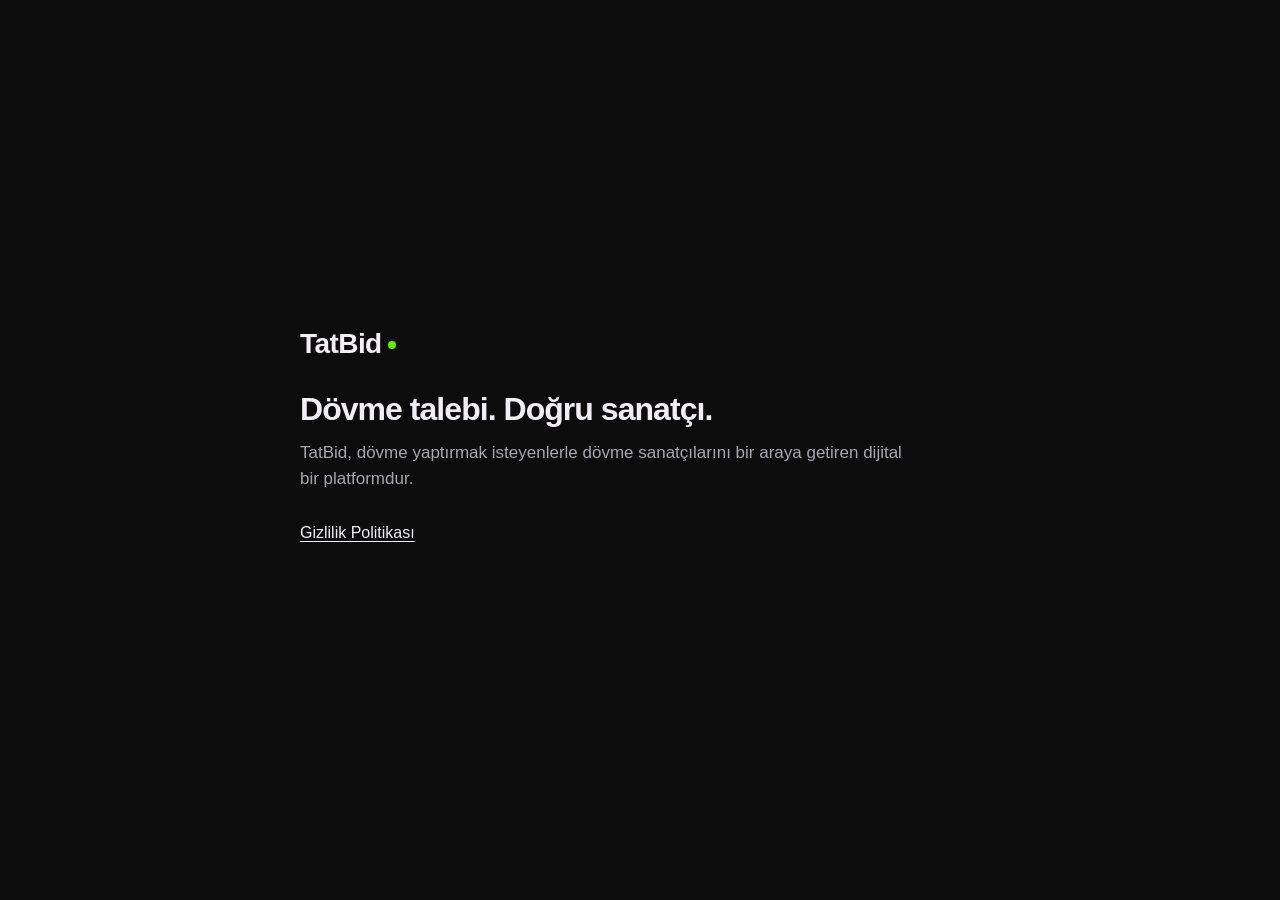
==== index.html @ a927846d "Add TatBid privacy policy site Co-authored-by: Cursor <cursoragent@cursor.com>" ====
<!DOCTYPE html>
<html lang="tr">
  <head>
    <meta charset="utf-8" />
    <meta name="viewport" content="width=device-width, initial-scale=1" />
    <title>TatBid</title>
    <meta
      name="description"
      content="TatBid — dövme yaptırmak isteyenlerle dövme sanatçılarını bir araya getiren platform."
    />
    <link rel="stylesheet" href="/styles.css" />
  </head>
  <body>
    <main class="page page-home">
      <p class="brand">TatBid<span class="dot" aria-hidden="true"></span></p>
      <h1>Dövme talebi. Doğru sanatçı.</h1>
      <p class="lead">
        TatBid, dövme yaptırmak isteyenlerle dövme sanatçılarını bir araya getiren dijital bir
        platformdur.
      </p>
      <nav class="links">
        <a href="/gizlilik-politikasi/">Gizlilik Politikası</a>
      </nav>
    </main>
  </body>
</html>
---- styles.css ----
:root {
  color-scheme: dark;
  --bg: #0c0c0d;
  --text: #f1eff3;
  --muted: #a8a6ad;
  --mark: #5df300;
  --surface: #161617;
  --max: 720px;
}

* {
  box-sizing: border-box;
}

html,
body {
  margin: 0;
  min-height: 100%;
  background: var(--bg);
  color: var(--text);
  font-family:
    -apple-system,
    BlinkMacSystemFont,
    'Segoe UI',
    sans-serif;
  line-height: 1.55;
}

a {
  color: var(--text);
  text-underline-offset: 3px;
}

a:hover {
  color: var(--mark);
}

.page {
  max-width: var(--max);
  margin: 0 auto;
  padding: 48px 20px 80px;
}

.page-home {
  min-height: 100vh;
  display: flex;
  flex-direction: column;
  justify-content: center;
}

.brand {
  margin: 0 0 24px;
  font-size: 28px;
  font-weight: 700;
  letter-spacing: -0.02em;
}

.dot {
  display: inline-block;
  width: 8px;
  height: 8px;
  margin-left: 6px;
  border-radius: 50%;
  background: var(--mark);
  vertical-align: 4px;
}

h1 {
  margin: 0 0 12px;
  font-size: 32px;
  line-height: 1.2;
  letter-spacing: -0.03em;
}

.lead {
  margin: 0 0 28px;
  max-width: 36em;
  color: var(--muted);
  font-size: 17px;
}

.links {
  display: flex;
  flex-wrap: wrap;
  gap: 16px;
}

.legal-nav {
  margin-bottom: 32px;
}

.legal-nav a {
  color: var(--muted);
  text-decoration: none;
}

.legal-nav a:hover {
  color: var(--text);
}

.meta {
  margin: 8px 0 28px;
  color: var(--muted);
  font-size: 14px;
}

.intro,
.section p {
  white-space: pre-line;
  color: var(--text);
  font-size: 16px;
}

.intro {
  margin: 0 0 36px;
  color: var(--muted);
}

.section {
  margin: 0 0 28px;
  padding: 20px;
  border-radius: 18px;
  background: var(--surface);
}

.section h2 {
  margin: 0 0 10px;
  font-size: 18px;
  line-height: 1.35;
}

.section p {
  margin: 0;
}
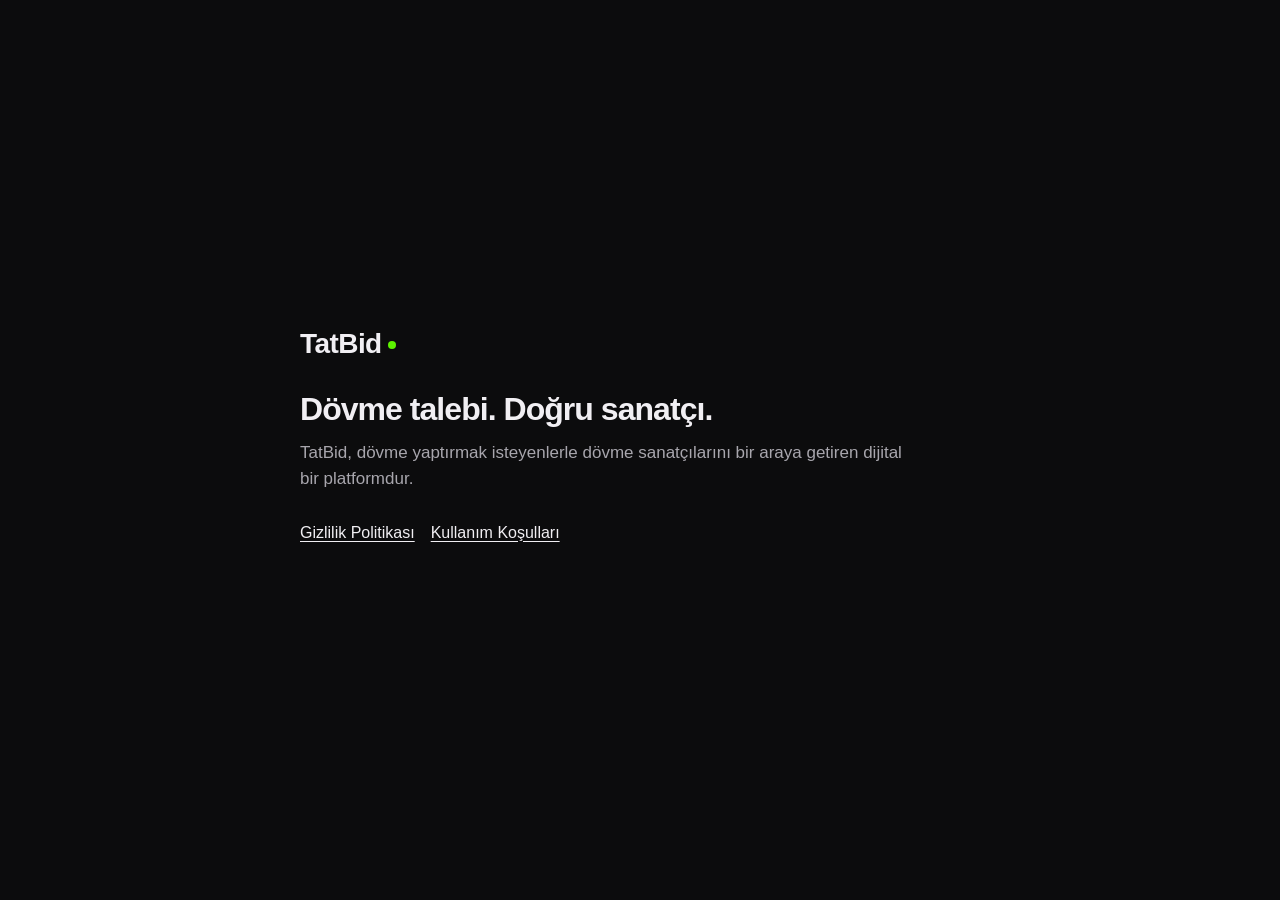
==== commit a2b28b2c: "Add usage terms page and home links Co-authored-by: Cursor <cursoragent@cursor.com>" ====
--- a/index.html
+++ b/index.html
@@ -20,6 +20,7 @@
       </p>
       <nav class="links">
         <a href="/gizlilik-politikasi/">Gizlilik Politikası</a>
+        <a href="/kullanim-kosullari/">Kullanım Koşulları</a>
       </nav>
     </main>
   </body>
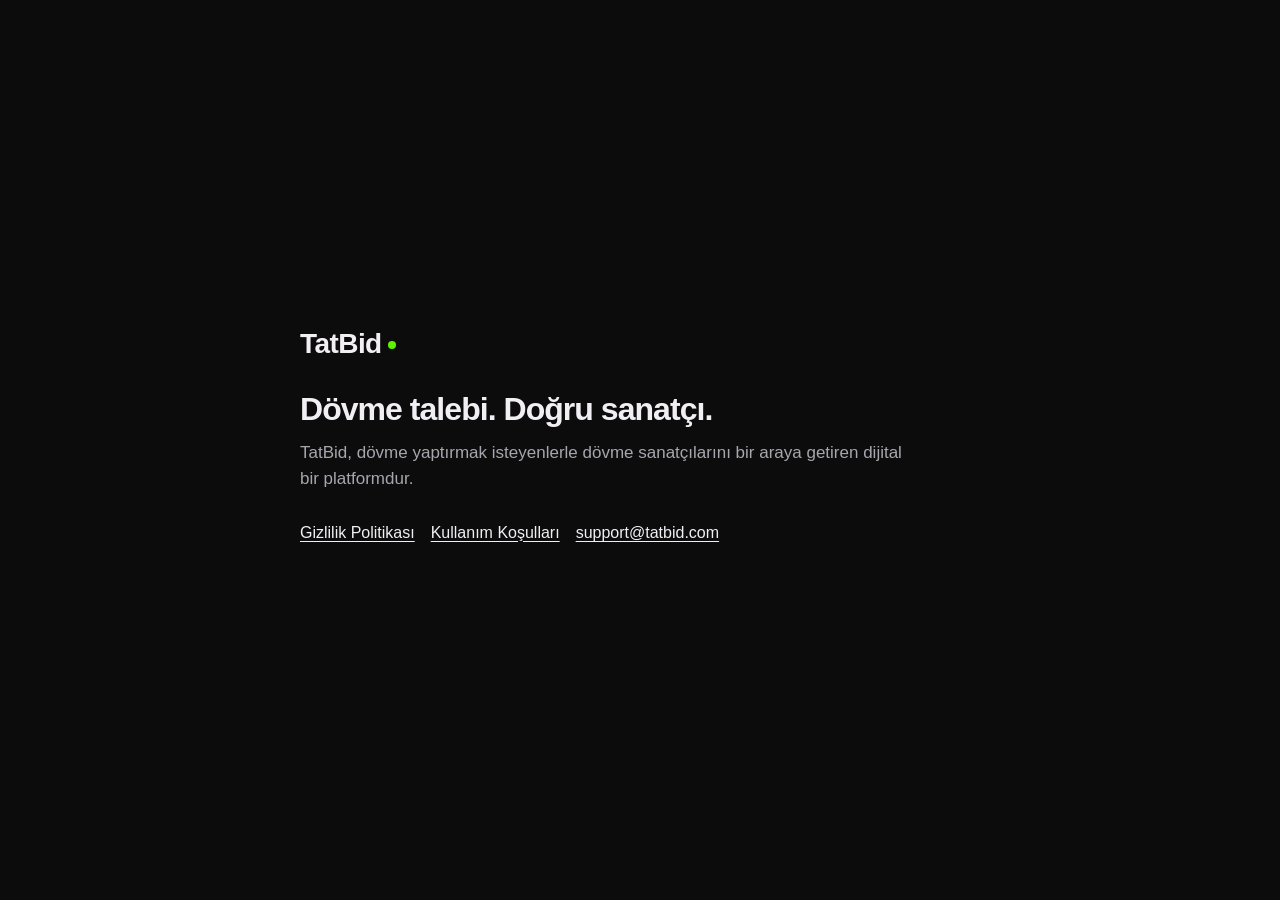
==== commit b64946b9: "Show support@tatbid.com on privacy and home Co-authored-by: Cursor <cursoragent@cursor.com>" ====
--- a/index.html
+++ b/index.html
@@ -21,6 +21,7 @@
       <nav class="links">
         <a href="/gizlilik-politikasi/">Gizlilik Politikası</a>
         <a href="/kullanim-kosullari/">Kullanım Koşulları</a>
+        <a href="mailto:support@tatbid.com">support@tatbid.com</a>
       </nav>
     </main>
   </body>
